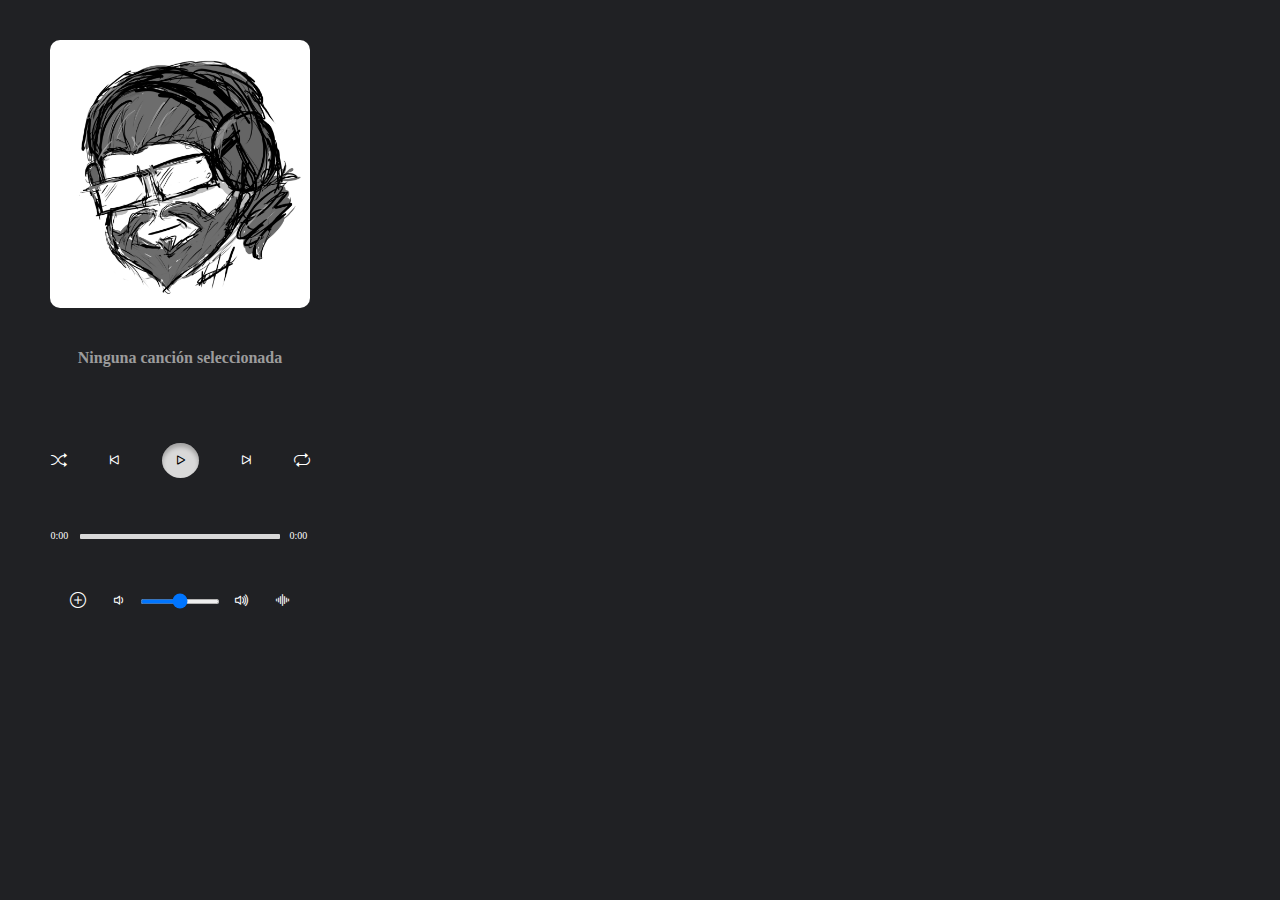
==== src/index.html @ 5608538a "new proyect structure change come proyecy-logic and some features" ====
<!DOCTYPE html>
<html lang="es">

<head>
    <meta charset="UTF-8">
    <meta http-equiv="X-UA-Compatible" content="IE=edge">
    <meta name="viewport" content="width=device-width, initial-scale=1.0">


    <!-- Bootstrap icons -->
    <link rel="stylesheet" href="./assets/bootstrap-icons-1.9.1/bootstrap-icons-1.9.1/bootstrap-icons.css">

    <!-- Custom CSS -->
    <link rel="stylesheet" href="./index.css">


    <title>Music-player</title>

</head>

<body>


    <main>

        <div class="album-info">
            <div class="album-img"></div>
            <h1 class="song-title">Título de la canción</h1>
            <h2 class="album-title">Album</h2>
        </div>
        <div class="media-control">
            <i class="bi bi-shuffle ui-white"></i>
            <i class="bi bi-skip-start ui-white"></i>
            <div class="play-button">
                <i class="bi bi-play"></i>
            </div>
            <i class="bi bi-skip-end ui-white"></i>
            <i class="bi bi-repeat ui-white"></i>
        </div>
        <div class="status">
            <span class="time">0:00</span>
            <div class="progress-bar">
                <div class="current-progress-bar"></div>
            </div>
            <span class="time">0:00</span>

        </div>

        <div class="volume">
            <i class="bi bi-plus-circle ui-white"></i>
            <div class="volume-container">
                <i class="bi bi-volume-down ui-white"></i>
                <!-- <div class="volume-bar">

                    <div class="current-volume-bar"></div>
                    <div class="current-volume-circle"></div>
                </div> -->
                <input type="range" name="" class="volume-bar" min="0" max="100">
                <i class="bi bi-volume-up ui-white"></i>
            </div>
            <i class="bi bi-soundwave ui-white"></i>
        </div>

        <audio></audio>

        <input type="file" accept="audio/mp3,audio/*;capture=microphone" multiple hidden>

    </main>

    <script type="module" src="./index.js"></script>

</body>

</html>
---- src/index.css ----
/* Rectangle 1 */

:root {
    --text-primary-color: #FFFFFF;
    --icon-background-color: #D9D9D9;
    --icon-active-color: #000000;
    --icon-inactive-color: #FFFFFF;
    --background-color: #202124;
    --background-color-secondary: #5B5B5B;
    --progress-bar-active-color: #5B5B5B;
    --text-secondary-color: #9C9C9C;

    --margin-top: 40px;
}

body {
    margin: 0;
    padding: 0;

    background-color: var(--background-color);

    font-family: 'lato'
}



main {

    width: 360px;
    height: 700px;

    background: var(--background-color);
}

.album-info {

    width: 260px;
    height: 363px;

    margin: auto;
    margin-top: var(--margin-top);

    text-align: center;
}



.album-img {
    width: 260px;
    height: 268px;

    background: url(./assets/album-default.png);
    background-repeat: no-repeat;
    background-size: cover;

    border-radius: 10px;
}

/* Song tittle */
.song-title {
    margin: auto;
    margin-top: var(--margin-top);

    color: var(--text-primary-color);


    font-size: 16px;
    font-weight: 700;
    line-height: 19px;
    letter-spacing: 0em;
    text-align: center;

}

/* Album title */
.album-title {

    color: var(--text-secondary-color);

    font-size: 16px;
    font-weight: 700;
    line-height: 19px;
    letter-spacing: 0em;
    text-align: center;

}

.media-control {

    height: 35px;
    width: 259px;

    margin: auto;
    margin-top: var(--margin-top);

    border-radius: 0px;

    display: flex;
    justify-content: space-between;
    align-items: center;
}

.play-button {
    height: 35px;
    width: 35px;

    padding-left: 2px;

    border-radius: 100%;

    background-color: var(--icon-background-color);

    display: flex;
    justify-content: center;
    align-items: center;


    box-shadow: inset 0px 4px 4px rgba(0, 0, 0, 0.25);
}

.status {
    height: 35px;
    width: 259px;

    margin: auto;
    margin-top: var(--margin-top);

    border-radius: 0px;

    display: flex;
    justify-content: space-between;
    align-items: center;
}

.time {

    width: 20px;
    height: 12px;

    font-family: 'Lato';
    font-style: normal;
    font-weight: 400;
    font-size: 10px;
    line-height: 12px;
    /* identical to box height */

    display: flex;
    align-items: center;

    color: var(--text-primary-color);
}

.progress-bar {
    width: 200px;
    height: 5px;

    margin-top: 2px;
    border-radius: 1px;
    background: #D9D9D9;
}

.current-progress-bar {
    background: #5B5B5B;
    width: 0%;
    height: 100%;
    border-radius: 1px;
}

.volume{
    height: 16px;
    width: 220px;

    margin: auto;
    margin-top: var(--margin-top);

    display: flex;
    justify-content: space-between;
    align-items: center;

}

.volume-container {
    width: 139px;
    height: 16px;

    margin: auto;

    display: flex;
    justify-content: space-between;
    align-items: center;
}


.volume-bar {
    width: 80px;
    height: 5px;

    margin-top: 2px;
    border-radius: 1px;

    background: var(--text-primary-color);
}

.current-volume-bar {

    width: 25%;
    height: 100%;
    border-radius: 1px;
    background: var(--progress-bar-active-color);

}

.current-volume-circle {
    width: 16px;
    height: 16px;

    display: relative;
    translate: 100% -70%;

    border-radius: 100%;

    background: #5B5B5B;

    box-shadow: 0px 4px 4px rgba(0, 0, 0, 0.25);
}


.ui-white {
    color: var(--text-primary-color);
}
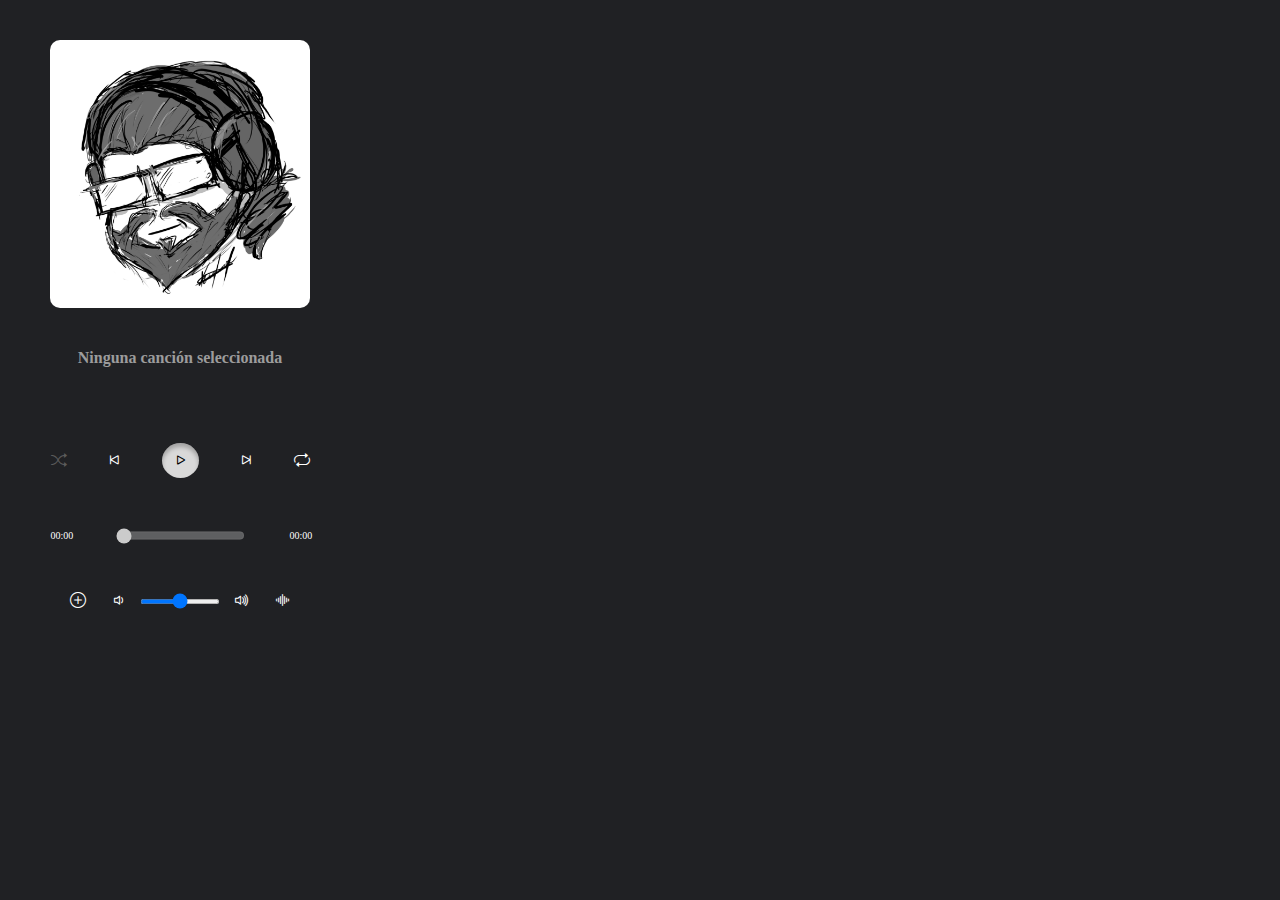
==== commit fd9d9ccd: "media player all function ready makes in stream" ====
--- a/src/index.html
+++ b/src/index.html
@@ -20,29 +20,32 @@
 
 <body>
 
-
     <main>
-
+        <div id="modal" class="ux-hidden">
+            <div class="modal-content"></div>
+            <button name="close-modal">Cerrar</button>
+        </div>
+        
         <div class="album-info">
             <div class="album-img"></div>
             <h1 class="song-title">Título de la canción</h1>
             <h2 class="album-title">Album</h2>
         </div>
         <div class="media-control">
-            <i class="bi bi-shuffle ui-white"></i>
+            <i class="bi bi-shuffle ux-inactive"></i>
             <i class="bi bi-skip-start ui-white"></i>
             <div class="play-button">
                 <i class="bi bi-play"></i>
             </div>
             <i class="bi bi-skip-end ui-white"></i>
-            <i class="bi bi-repeat ui-white"></i>
+            <i class="bi bi-repeat ux-active"></i>
         </div>
         <div class="status">
-            <span class="time">0:00</span>
-            <div class="progress-bar">
-                <div class="current-progress-bar"></div>
-            </div>
-            <span class="time">0:00</span>
+            <span class="time current-progress-time">0:00</span>
+
+            <input class="current-progress-bar" type="range" step="0.0001" min="0" max="1">
+
+            <span class="time total-progress-time">0:00</span>
 
         </div>
 
--- a/src/index.css
+++ b/src/index.css
@@ -4,7 +4,7 @@
     --text-primary-color: #FFFFFF;
     --icon-background-color: #D9D9D9;
     --icon-active-color: #000000;
-    --icon-inactive-color: #FFFFFF;
+    --icon-inactive-color: #5B5B5B;
     --background-color: #202124;
     --background-color-secondary: #5B5B5B;
     --progress-bar-active-color: #5B5B5B;
@@ -14,6 +14,7 @@
 }
 
 body {
+    width: 360px;
     margin: 0;
     padding: 0;
 
@@ -33,7 +34,7 @@
 }
 
 .album-info {
-
+    
     width: 260px;
     height: 363px;
 
@@ -156,12 +157,10 @@
 
     margin-top: 2px;
     border-radius: 1px;
-    background: #D9D9D9;
+  
 }
 
 .current-progress-bar {
-    background: #5B5B5B;
-    width: 0%;
     height: 100%;
     border-radius: 1px;
 }
@@ -224,7 +223,17 @@
     box-shadow: 0px 4px 4px rgba(0, 0, 0, 0.25);
 }
 
-
 .ui-white {
     color: var(--text-primary-color);
+}
+.ux-active {
+    color: var(--text-primary-color);
+}
+
+.ux-inactive {
+    color: var(--icon-inactive-color);
+}
+
+.ux-hidden {
+    display: none;
 }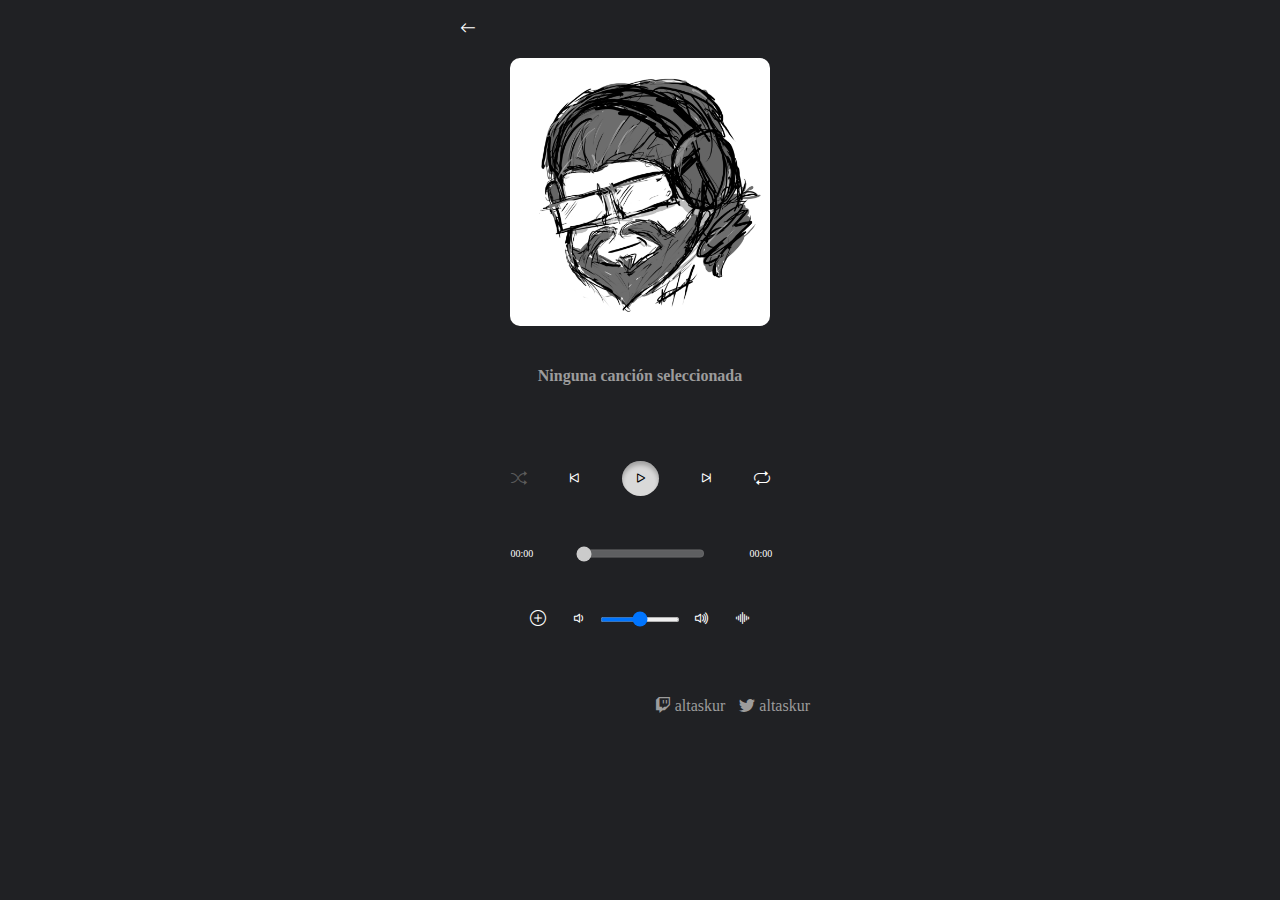
==== commit a34b9cd2: "add some web version navigation" ====
--- a/src/index.html
+++ b/src/index.html
@@ -25,7 +25,11 @@
             <div class="modal-content"></div>
             <button name="close-modal">Cerrar</button>
         </div>
-        
+
+        <nav>
+            <a href="http://altaskur.github.io/music-player-js"> <i class="bi bi-arrow-left ui-white"> </i> </a>
+        </nav>
+
         <div class="album-info">
             <div class="album-img"></div>
             <h1 class="song-title">Título de la canción</h1>
@@ -68,6 +72,12 @@
 
         <input type="file" accept="audio/mp3,audio/*;capture=microphone" multiple hidden>
 
+        <footer>
+            <a href="https://www.twitch.tv/altaskur"> <i class="bi bi-twitch"></i> altaskur</a>
+            <a href="https://twitter.com/Altaskur"><i class="bi bi-twitter"></i> altaskur</a>
+
+        </footer>
+
     </main>
 
     <script type="module" src="./index.js"></script>
--- a/src/index.css
+++ b/src/index.css
@@ -14,12 +14,7 @@
 }
 
 body {
-    width: 360px;
-    margin: 0;
-    padding: 0;
-
     background-color: var(--background-color);
-
     font-family: 'lato'
 }
 
@@ -31,20 +26,24 @@
     height: 700px;
 
     background: var(--background-color);
+    margin: auto;
 }
 
 .album-info {
-    
+
     width: 260px;
     height: 363px;
 
     margin: auto;
-    margin-top: var(--margin-top);
+    margin-top: 20px;
 
     text-align: center;
 }
 
-
+nav {
+    margin-top: 20px;
+    color: var(--text-secondary-color);
+}
 
 .album-img {
     width: 260px;
@@ -157,7 +156,7 @@
 
     margin-top: 2px;
     border-radius: 1px;
-  
+
 }
 
 .current-progress-bar {
@@ -165,7 +164,7 @@
     border-radius: 1px;
 }
 
-.volume{
+.volume {
     height: 16px;
     width: 220px;
 
@@ -223,9 +222,21 @@
     box-shadow: 0px 4px 4px rgba(0, 0, 0, 0.25);
 }
 
+footer {
+    margin-top: 70px;
+    text-align: right;
+}
+
+footer a {
+    text-decoration: none;
+    color: var(--text-secondary-color);
+    margin-right: 10px;
+}
+
 .ui-white {
     color: var(--text-primary-color);
 }
+
 .ux-active {
     color: var(--text-primary-color);
 }
